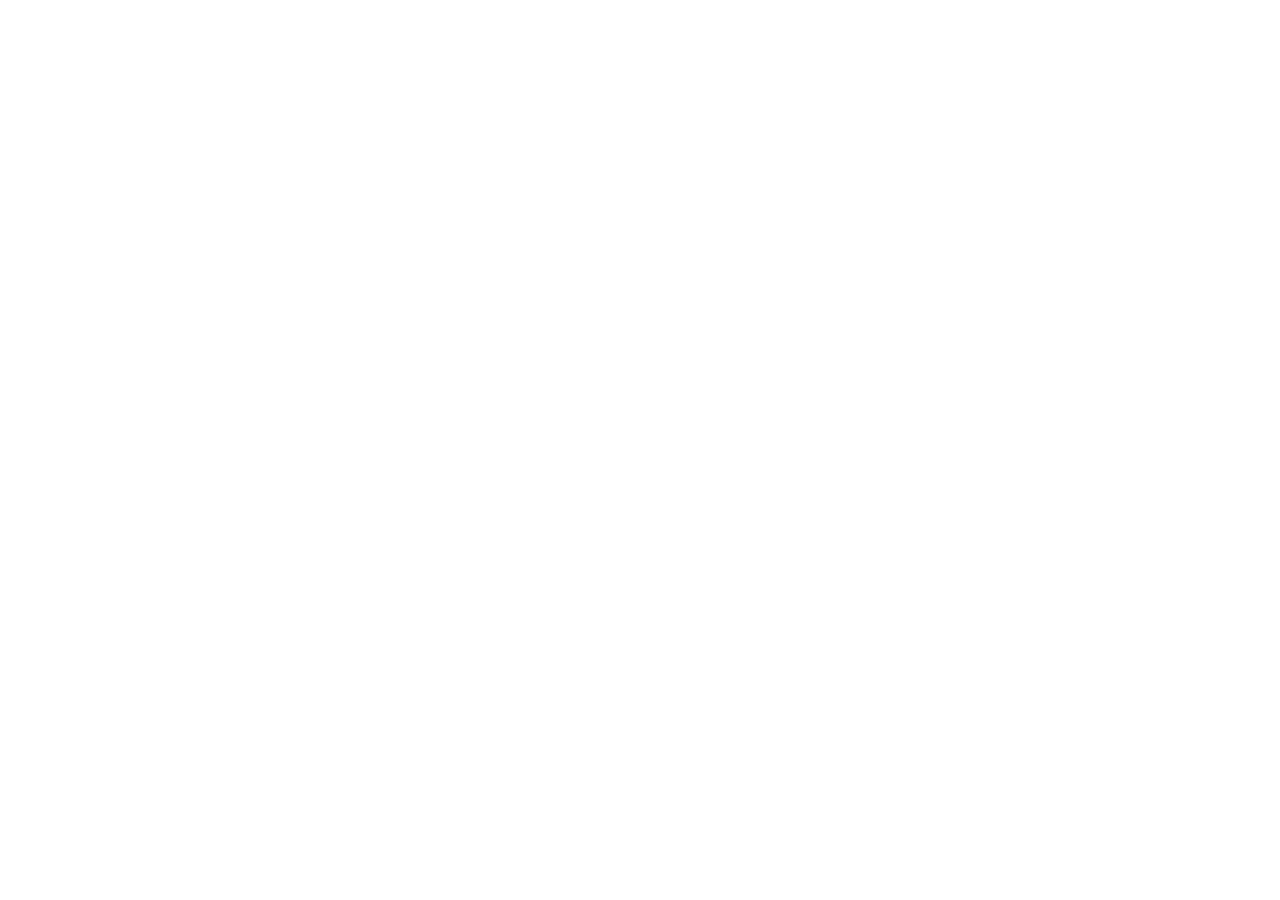
==== 17:Sort/index.html @ 8575bed4 "added started files" ====
<!DOCTYPE html>
<html lang="en">
<head>
    <meta charset="UTF-8">
    <meta name="viewport" content="width=device-width, initial-scale=1.0">
    <title>Sort Without Articles</title>
    <link rel="stylesheet" href="styles.css">
</head>
<body>

    <script src="index.js"></script>
</body>
</html>
---- 17:Sort/styles.css ----
body {
    margin: 0;
    font-family: sans-serif;
    background: url("https://source.unsplash.com/nDqA4d5NL0k/2000x2000");
    background-size: cover;
    display: flex;
    align-items: center;
    min-height: 100vh;
}

#bands {
    list-style: inside square;
    font-size: 20px;
    background: white;
    width: 500px;
    margin: auto;
    padding: 0;
    box-shadow: 0 0 0 20px rgba(0, 0, 0, 0.05);
}

#bands li {
    border-bottom: 1px solid #efefef;
    padding: 20px;
}

#bands li:last-child {
    border-bottom: 0;
}

a {
    color: #ffc600;
    text-decoration: none;
}
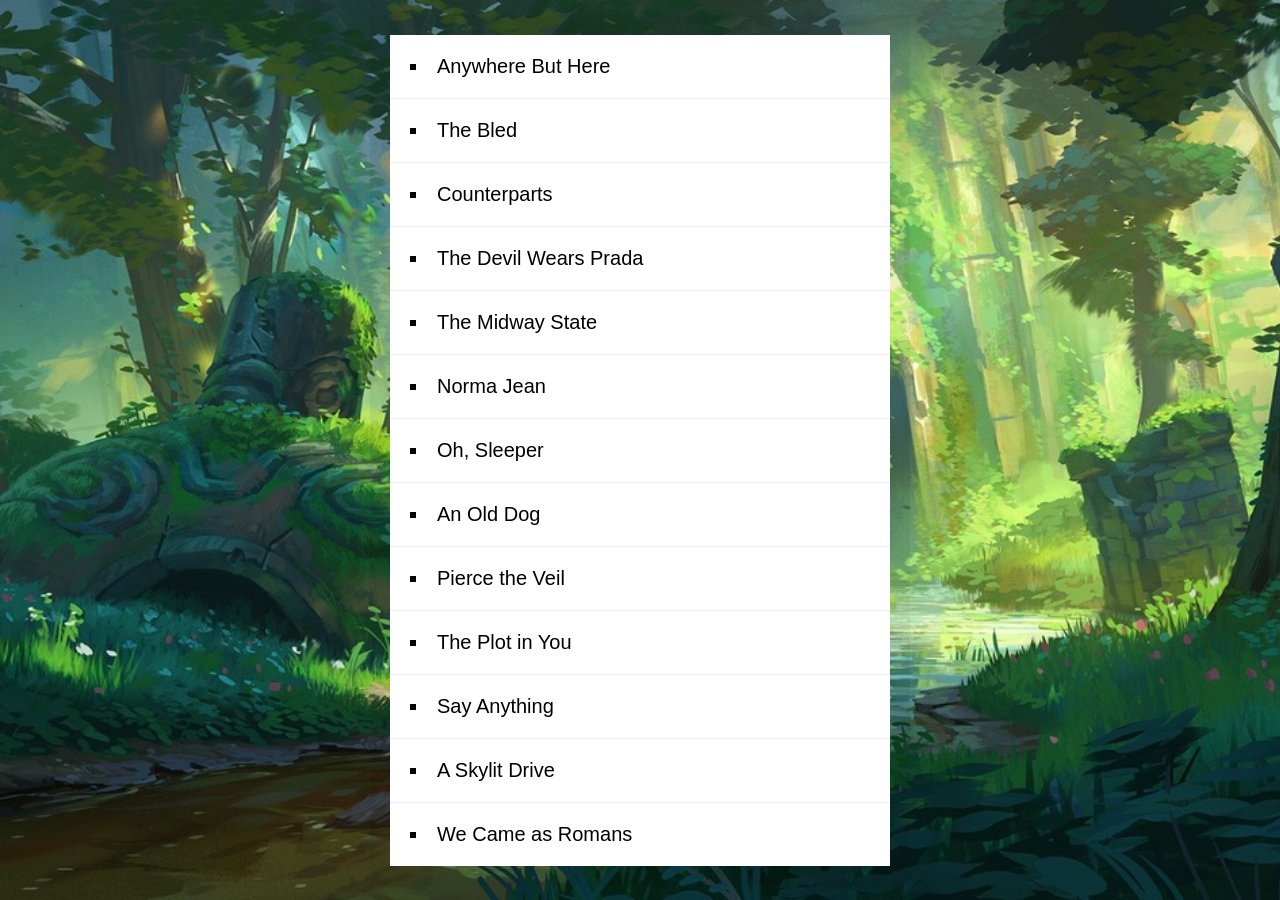
==== commit 2ebab5a2: "completed sorting without articles" ====
--- a/17:Sort/index.html
+++ b/17:Sort/index.html
@@ -7,7 +7,7 @@
     <link rel="stylesheet" href="styles.css">
 </head>
 <body>
-
+    <ul id="bands"></ul>
     <script src="index.js"></script>
 </body>
 </html>
--- a/17:Sort/styles.css
+++ b/17:Sort/styles.css
@@ -1,7 +1,7 @@
 body {
     margin: 0;
     font-family: sans-serif;
-    background: url("https://source.unsplash.com/nDqA4d5NL0k/2000x2000");
+    background: url(BOTW.jpeg);
     background-size: cover;
     display: flex;
     align-items: center;
